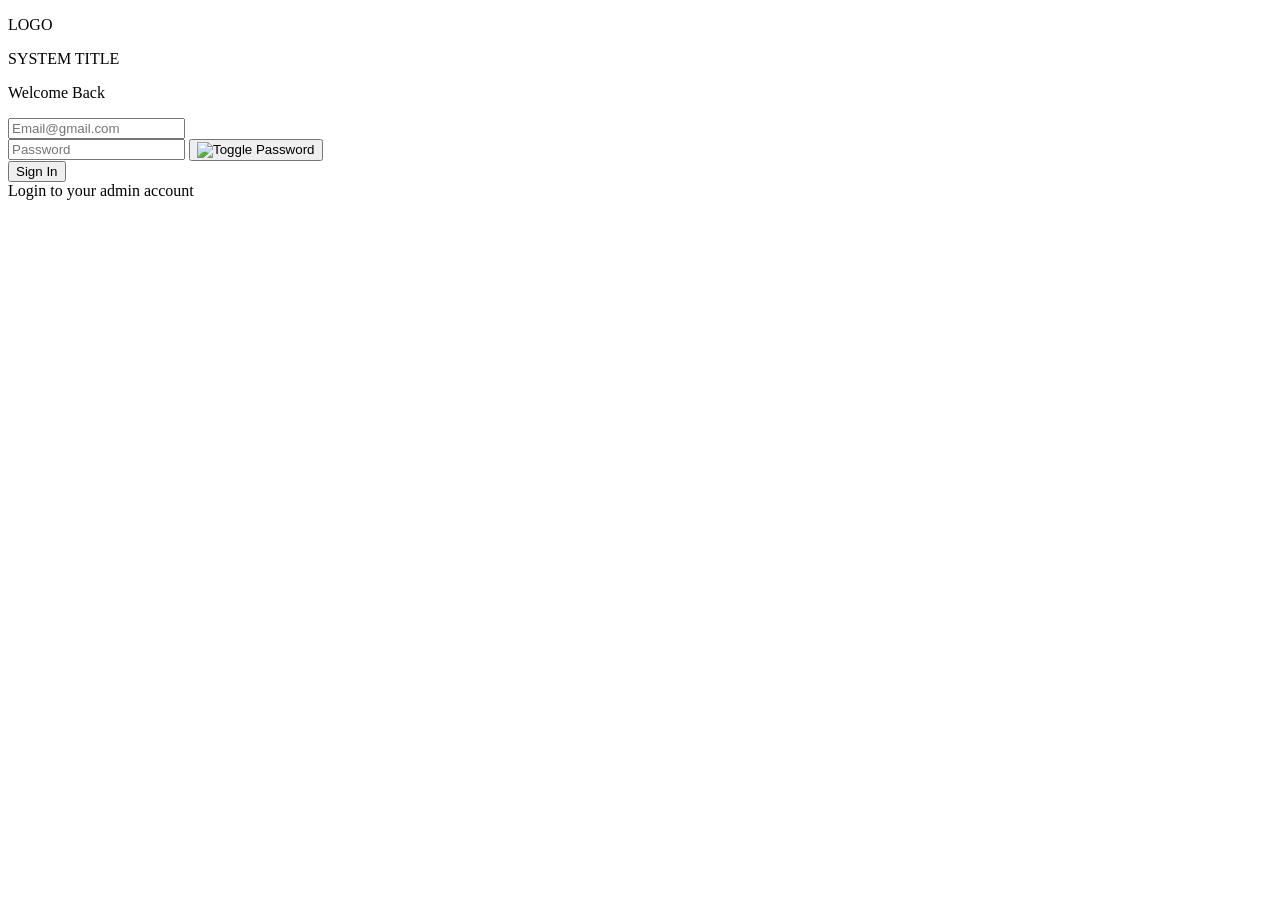
==== admin_interface/admin_announcement.html @ 2cbd92e8 "Add announcement management functionality and photo upload feature - Created a JavaScript module for" ====
<!DOCTYPE html>
<html lang="en">
<head>
    <meta charset="UTF-8">
    <meta name="viewport" content="width=device-width, initial-scale=1.0">
    <link rel="stylesheet" href="style_admin.css">
    <title>Announcement</title>
</head>
<body>

    <header class="dashboard_header">    
        <div class="header_logo_placeholder">Logo</div>
                <div class="header_title_block">
                    <h1>System Title</h1>
                    <p>Odiongan, Romblon</p>
                </div>
    </header>

    <section class="side_bar">
        <div class="nav_nemu">
            <a href="dashboard.html" class="center_icon">
                <img src="assets_admin/home (2).png" alt="icon" class="nav_icon">
                <p  class="nav_icon" >Dashboard</p>
            </a>

            <a href="report_management.html" class="center_icon" >
                <img src="assets_admin/document.png" alt="icon" class="nav_icon">
                <p class="nav_icon" >Report management</p>
            </a>

            <a href="analytics.html" class="center_icon" >
                <img src="assets_admin/data-management (1).png" alt="icon" class="nav_icon" >
                <p class="nav_icon" >Analytics</p>
            </a>

            <a href="admin_announcement.html" class="center_icon active" >
                <img src="assets_admin/megaphone (2).png" alt="icon" class="nav_icon">
                <p class="nav_icon active_color" >Announcement</p>
            </a>
            
        </div>
           <div class="logout_container">
        <a href="#" class="logout_link" onclick="handleLogout(event)">
            <img src="assets_admin/Picture1.png" alt="Logout Icon" class="logout_icon">
            <span>Log-out</span>
        </a>
    </div>
    
    </section>



    <!-- Main Content Area -->
    <main class="main_content">
        <div class="announcement_top_bar">
            <h2>Announcement History</h2>
            <button class="btn_create_announcement" id="openModalBtn">Create Announcement</button>
            
        </div>
        <hr>
        <!-- Announcement Cards Container -->
        <div class="announcement_grid" id="announcementsList">


        </div>
    </main>

    <!-- Modal Overlay para sa Create Announcement -->
    <div class="modal-overlay" id="announcementModal">
        <div class="announcement_modal_card">
            <h3>Create Announcement</h3>
            
            <input type="text" id="announcementTitle" class="modal_input_field" placeholder="Title">
            <textarea id="announcementContent" class="modal_textarea_field" placeholder="content"></textarea>
            
            <span class="attach_photos_label">Attach Photos</span>
            <div class="photo_actions">
                <!-- Camera Button na may PNG Image -->
                <label for="imageUploadCamera" class="photo_btn">
                    <img src="assets_admin/photo-camera.png" alt="Camera" class="btn_icon_img">
                </label>
                <input type="file" id="imageUploadCamera" accept="image/*" capture="environment" style="display: none;">

                <!-- File Folder Button na may PNG Image -->
                <label for="imageUploadFile" class="photo_btn">
                    <img src="assets_admin/image.png" alt="Folder" class="btn_icon_img"> Choose File
                </label>
                <input type="file" id="imageUploadFile" accept="image/*" multiple style="display: none;">
            </div>

            <!-- Preview Container para sa na-upload na images -->
            <div class="photo_previews" id="photoPreviews"></div>

            <button type="button" class="btn_post_announcement" id="postAnnouncementBtn">Post Announcement</button>
        </div>
    </div>


    <!-- Modal Overlay para sa pag-view ng Clicked Announcement Details -->
<div class="modal-overlay" id="viewAnnouncementModal">
    <div class="announcement_modal_card view_modal_card">
        <button type="button" class="btn_close_view_modal" id="closeViewModalBtn">&times;</button>
        <h2 id="viewTitle"></h2>
        <p id="viewContent" class="view_content_text"></p>
        <div id="viewImagesContainer" class="view_images_container"></div>
    </div>
</div>

    <!-- Separate JS File para sa Firebase / Mock Data Operations -->
    <script src="js_dashboardTable/announcements_submit.js"></script>
    <script src="admin_login/login_as_admin.js"></script>
</body>
</html>
---- admin_interface/style_admin.css ----
* {
  box-sizing: border-box;
}

html,
body {
  margin: 0;
  padding: 0;
  width: 100%;
  min-width: 1200px;
  max-width: 100%;
  min-height: 100vh;
  overflow-x: auto;
  font-family: Arial, Helvetica, sans-serif;
}

body {
  display: block;
  position: relative;
}

.dashboard_header {
  padding: 10px;
  background: linear-gradient(135deg, #fab14b, #ffcb7d);
  /* background-color: rgb(255, 255, 255); */
  display: flex;
  align-items: center;
  gap: 10px;
  border-bottom: 1px solid #d7d7d7;
  width: 100%;
  min-width: 1200px;
  height: 75px;
  box-sizing: border-box;
  margin: 0;
  position: fixed;
  left: 0;
  right: 0;
  top: 0;
  z-index: 10;
}

.header_logo_placeholder {
  display: flex;
  align-items: center;
  justify-content: center;
  background-color: rgb(207, 207, 207);
  padding: 10px;
  border-radius: 10px;
  height: 60px;
  min-width: 60px;
  font-size: 1rem;
  font-family: Arial, Helvetica, sans-serif;
}

.header_title_block {
  font-size: 0.6rem;
  font-family: Arial, Helvetica, sans-serif;
}

.header_title_block h1,
.header_title_block p {
  margin: 0;
}

.nav_nemu {
  width: 260px;
  min-width: 260px;
  max-width: 260px;
  min-height: calc(100vh - 102px);
  display: flex;
  flex-direction: column; /* stack menu items vertically */
  align-items: stretch;
  margin: 0;
  box-sizing: border-box;
  position: fixed;
  left: 0;
  top: 86px;
  bottom: 0;
  border-right: 1px solid #d7d7d7;
  padding: 10px;
  flex-shrink: 0;
  overflow-y: auto;
  row-gap: 10px;
}

.side_bar {
  margin-top: 0;
  z-index: 9;
  width: 260px;
  min-width: 260px;
  display: block;
  flex-shrink: 0;
  position: fixed;
  left: 0;
  top: 80px;
  bottom: 0;
  background-color: white;
}
.nav_icon {
  width: 30px;
  position: relative;
  left: 15px;
}
.nav_nemu .center_icon,
p {
  text-decoration: none;
  color: black;
  display: flex;
  align-items: center;
  gap: 10px;
  font-size: 1.1rem;
  white-space: nowrap;
}
.center_icon {
  position: relative;
  border-radius: 150px;
}
.center_icon:hover {
  box-shadow: 0 4px 12px rgba(6, 10, 19, 0.425);
}
.active_color {
  color: rgb(255, 145, 0);
}
.active {
  box-shadow: 0 4px 12px rgba(6, 10, 19, 0.425);
}

/* 
para sa reports table */
.table_of_reports_content {
  font-family:
    "Inter",
    system-ui,
    -apple-system,
    sans-serif;
  padding: 24px;
  border-radius: 12px;
  color: #1e293b;
  position: relative;
  left: 20%;
  margin-top: 4%;
  width: 81%;
}

/* Header & Search Bar */
.table-toolbar {
  display: flex;
  justify-content: space-between;
  align-items: center;
  gap: 12px;
  margin-top: 0;
  margin-bottom: 8px;
  padding-block: 4px;
}

.search-box {
  position: relative;
  width: 100%;
  max-width: 320px;
}

.search-input {
  width: 100%;
  padding: 10px 14px 10px 38px;
  border: 1px solid #cbd5e1;
  border-radius: 20px;
  font-size: 14px;
  outline: none;
  transition: all 0.2s ease-in-out;
}

.search-input:focus {
  border-color: #ffa811;
  box-shadow: 0 0 0 3px rgba(37, 99, 235, 0.15);
}

.search-icon {
  position: absolute;
  left: 12px;
  top: 50%;
  transform: translateY(-50%);
  color: #94a3b8;
  pointer-events: none;
}

/* Table Design */
.table-container {
  overflow-x: auto;
  border: 1px solid #e2e8f0;
  border-radius: 8px;
  width: 100%;
}

.pro-table {
  width: 100%;
  border-collapse: collapse;
  text-align: left;
  font-size: 14px;
  table-layout: fixed; /* Pinapanatili ang eksaktong lapad ng mga kolum */
}

.pro-table th {
  background-color: #d1d1d1;
  color: #475569;
  font-weight: 600;
  padding: 14px 18px;
  border-bottom: 1px solid #e2e8f0;
  text-transform: uppercase;
  font-size: 12px;
  letter-spacing: 0.05em;
  text-align: center;
}

.pro-table td {
  padding: 16px 18px;
  border-bottom: 1px solid #f1f5f9;
  color: #334155;
}

.pro-table tbody tr:hover {
  background-color: #f8fafc;
}

.pro-table tbody tr:last-child td {
  border-bottom: none;
}

/* Status Badges */
.status-badge {
  display: inline-block;
  padding: 4px 12px;
  border-radius: 9999px;
  font-size: 12px;
  font-weight: 600;
  text-transform: capitalize;
}

.status-received {
  background-color: #fff7ed;
  color: #c2410c; /* Orange */
  border: 1px solid #ffedd5;
}

.status-ongoing {
  background-color: #eff6ff;
  color: #1d4ed8; /* Blue */
  border: 1px solid #dbeafe;
}

.status-resolved {
  background-color: #f0fdf4;
  color: #15803d; /* Green */
  border: 1px solid #dcfce7;
}

.no-results {
  text-align: center;
  padding: 24px;
  color: #94a3b8;
}

.desc-cell {
  overflow: hidden;
  text-overflow: ellipsis;
  display: block;
  white-space: nowrap;
  max-width: 300px;
}
/* Floating Modal (Full Description Overlay) */
.modal-overlay {
  position: fixed;
  top: 0;
  left: 0;
  width: 100vw;
  height: 100vh;
  background: rgba(15, 23, 42, 0.4);
  backdrop-filter: blur(4px);
  display: flex;
  justify-content: center;
  align-items: center;
  opacity: 0;
  visibility: hidden;
  transition: all 0.25s ease-in-out;
  z-index: 999;
}

.modal-overlay.active {
  opacity: 1;
  visibility: visible;
}

.floating-card {
  background: #ffffff;
  background: #ffffff;
  width: 90%;
  max-width: 560px; /* Expanded slightly to fit photo grids nicely */
  max-height: 85vh;
  display: flex;
  flex-direction: column;
  padding: 24px;
  border-radius: 12px;
  box-shadow:
    0 20px 25px -5px rgba(0, 0, 0, 0.1),
    0 10px 10px -5px rgba(0, 0, 0, 0.04);
  transform: translateY(20px);
  transition: transform 0.25s ease-in-out;
}

.modal-overlay.active .floating-card {
  transform: translateY(0);
}

.modal-header {
  display: flex;
  justify-content: space-between;
  align-items: center;
  margin-bottom: 12px;
  padding-bottom: 12px;
  border-bottom: 1px solid #e2e8f0;
}

.modal-title {
  font-size: 16px;
  font-weight: 700;
  color: #0f172a;
}

.modal-close {
  background: transparent;
  border: none;
  font-size: 20px;
  cursor: pointer;
  color: #64748b;
  line-height: 1;
}

.modal-close:hover {
  color: #0f172a;
}

.modal-body {
  font-size: 14px;
  color: #334155;
  line-height: 1.6;
  overflow-y: auto;
  padding-right: 4px; /* Scrollbar padding */
}

.modal-desc-text {
  margin: 0 0 16px 0;
  white-space: pre-wrap; /* Preserves line breaks */
  word-break: break-word;
}

/* Image Section Styling */
.modal-images-section {
  margin-top: 16px;
  padding-top: 16px;
  border-top: 1px solid #e2e8f0;
}
.modal-section-title {
  font-size: 13px;
  font-weight: 600;
  color: #64748b;
  text-transform: uppercase;
  letter-spacing: 0.05em;
  margin: 0 0 10px 0;
}

/* Flexible Image Grid Layout */
.modal-images-grid {
  display: grid;
  grid-template-columns: repeat(auto-fill, minmax(110px, 1fr));
  gap: 10px;
}
.modal-img-thumb {
  width: 100%;
  height: 100px;
  object-fit: cover;
  border-radius: 8px;
  border: 1px solid #cbd5e1;
  cursor: pointer;
  transition: transform 0.2s ease, box-shadow 0.2s ease;
}
.modal-img-thumb:hover {
  transform: scale(1.03);
  box-shadow: 0 4px 12px rgba(0, 0, 0, 0.15);
}

/* Empty State styling when no images exist */
.no-images-text {
  font-size: 13px;
  color: #94a3b8;
  font-style: italic;
  margin: 0;
}
@media (max-width: 768px) {
  html,
  body {
    min-width: 1200px;
  }

  .dashboard_header,
  .nav_nemu,
  .side_bar {
    position: fixed;
  }

  .nav_nemu {
    width: 260px;
    max-width: 260px;
    min-width: 260px;
    border-right: 1px solid #d7d7d7;
    border-bottom: none;
  }
}






/* +++++++++==================report management=============================== */
.reports_container {
  position: relative;
  left: 260px;
  margin-top: 85px;
  width: calc(100% - 260px);
  padding: 24px;
  box-sizing: border-box;
  font-family: Arial, Helvetica, sans-serif;
}
.reports_header {
  display: flex;
  justify-content: space-between;
  align-items: center;
  margin-bottom: 20px;
}

.reports_header h2 {
  font-size: 1.5rem;
  font-weight: bold;
  margin: 0;
}
.search_bar {
  display: flex;
  align-items: center;
  border: 1px solid #ccc;
  border-radius: 20px;
  padding: 4px 12px;
  background-color: #fff;
  width: 250px;
}
.search_bar input {
  border: none;
  outline: none;
  width: 100%;
  padding: 4px 8px;
}
.report_card {
  border: 1px solid #cbd5e1;
  border-radius: 16px;
  padding: 20px;
  background-color: #f8fafc;
  box-shadow: 0 1px 3px rgba(0,0,0,0.05);
}
.card_header {
  display: flex;
  justify-content: space-between;
  align-items: center;
  margin-bottom: 12px;
}

.resident_name {
font-size: 1.1rem;
  font-weight: 700;
  color: #0f172a
}

.report_details p {
 margin: 4px 0;
  font-size: 0.95rem;
  color: #334155;
}
.status_select {
  border-radius: 20px;
  padding: 6px 14px;
  font-weight: 600;
  font-size: 0.85rem;
  cursor: pointer;
  outline: none;
  transition: all 0.2s ease-in-out;
}
.status_select.card-status-received {
  background-color: #fff7ed;
  color: #c2410c; /* Orange */
  border: 1px solid #fed7aa;
}
.status_select.card-status-ongoing {
  background-color: #eff6ff;
  color: #1d4ed8; /* Blue */
  border: 1px solid #dbeafe;
}

.status_select.card-status-resolved {
  background-color: #f0fdf4;
  color: #15803d; /* Green */
  border: 1px solid #dcfce7;
}

/* Photo Gallery Grid */
.card_images {
  display: flex;
  gap: 12px;
  margin: 16px 0;
}

.img_placeholder {
  width: 200px;
  height: 110px;
  background-color: #cbd5e1;
  border-radius: 12px;
  object-fit: cover;
}

.card_footer {
  display: flex;
  justify-content: space-between;
  align-items: center;
  margin-top: 12px;
  padding-top: 12px;
  border-top: 1px solid #e2e8f0;
}

.report_date {
  color: #64748b;
  font-size: 0.875rem;
}
.card_actions {
  display: flex;
  gap: 8px;
}

.btn_delete {
  background-color: #fee2e2;
  color: #dc2626;
  border: none;
  padding: 6px 14px;
  border-radius: 20px;
  font-size: 0.8rem;
  font-weight: 600;
  cursor: pointer;
}

.btn_update {
  background-color: #dbeafe;
  color: #2563eb;
  border: none;
  padding: 6px 14px;
  border-radius: 20px;
  font-size: 0.8rem;
  font-weight: 600;
  cursor: pointer;
}
#reportsListContainer {
  display: flex;
  flex-direction: column;
  gap: 20px;
  margin-top: 15px;
  
}
.desc_report_management {
  white-space: pre-wrap;     /* Pinapanatili ang line breaks / paragraphs habang nag-ra-wrap sa screen */
  word-break: break-word;    /* Sinisigurong mag-ra-wrap ang mahahabang salita para hindi lumagpas sa card */
  overflow-wrap: break-word;
}



/* ======================analytics======================= */
/* Analytics Layout */
.main_content {
  margin-left: 246px; /* Sukat para sa sidebar */
  padding: 24px;
  padding-top: 100px;  /* Idinagdag para bumaba at hindi matakpan ng header */
  min-height: 100vh;
  box-sizing: border-box;
}

.analytics_top_bar {
  display: flex;
  justify-content: center; /* Nilalagay sa gitna ang title */
  align-items: center;
  position: relative;     /* Para sa absolute positioning ng button */
  margin-bottom: 20px;
  width: 100%;
}
.analytics_top_bar h2 {
  margin: 0;
  font-size: 1.8rem;
  color: #0f172a;
  text-align: center;
}

.btn_export {
  position: absolute;     /* Isinasantabi ang button sa kanan */
  right: 0;
  background-color: #6c7684;
  color: #fff;
  border: none;
  padding: 6px 18px;
  border-radius: 20px;
  cursor: pointer;
  font-weight: 600;
}

.analytics_header_filter {
  display: flex;
  justify-content: space-between;
  align-items: center;
  margin-bottom: 15px;
  margin-right: 10px;

}
.analytics_header_filter h3{
     position: relative;
  left: 20%;
}

.category_dropdown {
  padding: 8px 16px;
  border-radius: 20px;
  border: 1px solid #ccc;
  outline: none;
  cursor: pointer;
}

/* Top Grid Layout */
.analytics_top_grid {
  display: grid;
  grid-template-columns: 1fr 1fr;
  gap: 20px;
  margin-bottom: 25px;
}

.chart_card {
  background: #fff;
  padding: 20px;
  border-radius: 12px;
}

.category_chart_box {
  position: relative;
  height: 250px; /* Kailangan ng fixed height */
  width: 100%;
}
.stat_cards_group {
  display: flex;
  gap: 12px;
  align-items: center; /* Para hindi pumunat/humaba pababa ang cards */
  justify-content: flex-start;
}

.stat_card {
  width: 90px;          /* Maliit na fixed lapad */
  height: 90px;         /* Maliit na fixed taas para maging square */
  background: #e2e8f0;
  border-radius: 12px;
  padding: 8px;
  text-align: center;
  display: flex;
  flex-direction: column;
  justify-content: center;
  align-items: center;
  box-sizing: border-box;
}

.stat_card .stat_label {
  font-size: 0.75rem;   /* Maliit na font para sa label */
  font-weight: 600;
  color: #000000;
}

.stat_card h2 {
  font-size: 1.4rem;    /* Maliit na font para sa numero */
  margin: 4px 0 0 0;
  color: #090707;
}

.stat_label {
  font-weight: 600;
  color: #000000;
}

/* Barangay Chart Section */
.barangay_chart_box {
  height: 340px;
  background-color: #dcf8ff90;
}

.barangay_chart_box h3 {
  text-align: center;
  margin-bottom: 15px;
}

.canvas_scroll_wrapper {
  position: relative;
  height: 260px; /* Kailangan ng fixed height */
  width: 100%;
}
#categoryChart, #barangayChart {
  width: 100% !important;
  height: 100% !important;
}





/* ==========================================
   PRINT / EXPORT PDF STYLING
   ========================================== */
@media print {
  .side_bar,
  .dashboard_header,
  .btn_export {
    display: none !important;
  }

  /* Limitahan ang Header Filter sa sakop ng Chart Box sa PDF */
  .analytics_header_filter {
    width: 62% !important;
    display: flex !important;
    justify-content: space-between !important;
    align-items: center !important;
    margin-bottom: 10px !important;
  }

  .category_dropdown {
    display: inline-block !important;
    border: none !important;
    background: transparent !important;
    appearance: none !important;
    -webkit-appearance: none !important;
    font-weight: 600 !important;
    font-size: 0.95rem !important;
    color: #2563eb !important;
    text-align: right !important;
    width: auto !important;
  }

  .category_chart_box,
  .barangay_chart_box,
  .stat_card {
    page-break-inside: avoid !important;
    break-inside: avoid !important;
  }
}




/* ==================Announcemnet========================= */

/* ==========================================
   ANNOUNCEMENT PAGE & OVERLAY STYLES
   ========================================== */
.announcement_top_bar {
  display: flex;
  justify-content: space-between;
  align-items: center;
  margin-bottom: 24px;
}

.announcement_top_bar h2 {
  font-size: 1.5rem;
  font-weight: bold;
  color: #0f172a;
  margin: 0;
}

.btn_create_announcement {
  background-color: #ffffff;
  color: #2563eb;
  border: 1px solid #93c5fd;
  padding: 8px 18px;
  border-radius: 20px;
  font-size: 0.9rem;
  font-weight: bold;
  cursor: pointer;
  transition: all 0.2s ease;
}

.btn_create_announcement:hover {
  background-color: #eff6ff;
}

.announcement_grid {
  display: grid;
  grid-template-columns: repeat(auto-fill, minmax(280px, 1fr));
  gap: 20px;
}

.announcement_card {
  background-color: #dcecfff0;
  border: 1px solid #ffc972;
  border-radius: 16px;
  padding: 16px;
  display: flex;
  flex-direction: column;
  justify-content: space-between;
  min-height: 180px;
  position: relative;
  cursor: pointer;
  transition: transform 0.2s ease, box-shadow 0.2s ease;
}
.announcement_card:hover {
  transform: translateY(-3px);
  box-shadow: 0 4px 12px rgba(0,0,0,0.15);

}

.announcement_card h3 {
  margin: 0 0 8px 0;
  font-size: 1.1rem;
  color: #1f2937;
}

.announcement_card p {
  margin: 0;
  font-size: 0.95rem;
  color: #374151;
  white-space: pre-wrap;
}

.announcement_card .card_images {
  display: flex;
  gap: 8px;
  margin-top: 12px;
  flex-wrap: wrap;
}

.announcement_card .card_img_thumb {
  width: 80px;
  height: 60px;
  object-fit: contain;
  border-radius: 8px;
  border: 1px solid #9ca3af;
}

.announcement_card .btn_delete_announcement {
  align-self: flex-end;
  color: #dc2626;
  background: none;
  border: none;
  font-weight: bold;
  font-size: 0.9rem;
  cursor: pointer;
  margin-top: 16px;
}

/* Floating Modal Overlay */
.modal-overlay {
  position: fixed;
  top: 0;
  left: 0;
  width: 100vw;
  height: 100vh;
  background: rgba(15, 23, 42, 0.4);
  backdrop-filter: blur(4px);
  display: flex;
  justify-content: center;
  align-items: center;
  opacity: 0;
  visibility: hidden;
  transition: all 0.25s ease-in-out;
  z-index: 999;
}

.modal-overlay.active {
  opacity: 1;
  visibility: visible;
}

.floating-card,
.announcement_modal_card {
  background: #ffffff;
  width: 90%;
  max-width: 500px;
  border-radius: 20px;
  padding: 24px;
  box-shadow:
    0 20px 25px -5px rgba(0, 0, 0, 0.1),
    0 10px 10px -5px rgba(0, 0, 0, 0.04);
  display: flex;
  flex-direction: column;
  align-items: center;
  transform: translateY(20px);
  transition: transform 0.25s ease-in-out;
}

.modal-overlay.active .floating-card,
.modal-overlay.active .announcement_modal_card {
  transform: translateY(0);
}

.announcement_modal_card h3 {
  margin: 0 0 16px 0;
  font-size: 1.25rem;
  font-weight: bold;
  color: #000;
  text-align: center;
}

.modal_input_field,
.modal_textarea_field {
  width: 100%;
  background-color: #ececec;
  border: 1px solid #707070;
  border-radius: 12px;
  padding: 12px 16px;
  font-size: 1rem;
  font-weight: bold;
  outline: none;
  margin-bottom: 12px;
}

.modal_textarea_field {
  min-height: 120px;
  resize: vertical;
}

.attach_photos_label {
  align-self: flex-start;
  font-size: 0.75rem;
  font-weight: bold;
  color: #555;
  margin-bottom: 6px;
}

.photo_actions {
  align-self: flex-start;
  display: flex;
  gap: 8px;
  margin-bottom: 16px;
}

.photo_btn {
  background-color: #ececec;
  border: 1px solid #ccc;
  border-radius: 6px;
  padding: 6px 10px;
  cursor: pointer;
  display: flex;
  align-items: center;
  gap: 6px;
  font-size: 0.75rem;
  font-weight: bold;
}

.btn_icon_img {
  width: 18px;
  height: 18px;
  object-fit: contain;
}

.photo_previews {
  display: flex;
  gap: 12px;
  width: 100%;
  margin-bottom: 20px;
  min-height: 60px;
  overflow-x: auto;
}

.preview_item {
  position: relative;
  display: inline-block;
  flex-shrink: 0;
}

.photo_placeholder {
  width: 100px;
  height: 60px;
  border-radius: 10px;
  object-fit: contain;
  border: 1px solid #cbd5e1;
}

.btn_remove_img {
  position: absolute;
  top: -6px;
  right: -6px;
  background-color: #ef4444;
  color: #ffffff;
  border: 1px solid #ffffff;
  border-radius: 50%;
  width: 20px;
  height: 20px;
  font-size: 12px;
  font-weight: bold;
  display: flex;
  align-items: center;
  justify-content: center;
  cursor: pointer;
  box-shadow: 0 2px 4px rgba(0,0,0,0.2);
  line-height: 1;
  padding: 0;
}

.btn_remove_img:hover {
  background-color: #dc2626;
  transform: scale(1.1);
}

.btn_post_announcement {
  width: 100%;
  background-color: #f3f4f6;
  border: 1px solid #93c5fd;
  color: #2563eb;
  padding: 12px;
  border-radius: 20px;
  font-size: 1rem;
  font-weight: bold;
  cursor: pointer;
}

.btn_post_announcement:hover {
  background-color: #e0f2fe;
}
/* Specific Modal Styling for Viewing Details */
.view_modal_card {
  position: relative;
  max-width: 600px;
  align-items: flex-start;
  max-height: 85vh;
  overflow-y: auto;
}

.btn_close_view_modal {
  position: absolute;
  top: 12px;
  right: 16px;
  background: transparent;
  border: none;
  font-size: 1.8rem;
  color: #64748b;
  cursor: pointer;
  line-height: 1;
}

.btn_close_view_modal:hover {
  color: #0f172a;
}

.view_content_text {
  font-size: 1rem;
  color: #334155;
  white-space: pre-wrap;
  word-break: break-word;
  margin: 12px 0 20px 0;
  width: 100%;
}

.view_images_container {
  display: flex;
  flex-direction: column;
  gap: 12px;
  width: 100%;
}

.view_full_img {
  width: 100%;
  max-height: 350px;
  object-fit: contain;
  border-radius: 12px;
  border: 1px solid #cbd5e1;
}



/* ===========for log out============ */

/* Siguraduhing may relative position ang sidebar */
.sidebar {
    position: relative; /* KAILANGAN ITO para sa absolute positioning ng logout */
    min-height: 100vh;  /* Buong taas ng screen */
    padding-bottom: 70px; /* Space para hindi matakpan ang pinakahuling menu item */
}

/* Logout Container: Nakapako sa pinakababa at naka-center */
.logout_container {
    position: absolute;
    bottom: 20px;       /* 20px mula sa pinakababa ng sidebar */
    left: 50%;
    transform: translateX(-50%); /* Ise-center sa horizontally */
    width: 100%;
    display: flex;
    
}

/* Logout Link (Walang background, Icon + Text, Hover effect) */
.logout_link {
    display: inline-flex;
    margin-left: 30px;
    gap: 10px;
    background: none !important; /* Walang background */
    border: none;
    text-decoration: none;
    color: #333;
    font-size: 15px;
    font-weight: 600;
    cursor: pointer;
    transition: transform 0.25s ease, text-shadow 0.25s ease, color 0.25s ease;
}

.logout_icon {
    width: 22px;
    height: 22px;
    display: block;
    object-fit: contain;
}

/* Hover Effect: Papalakihin nang bahagya at lalagyan ng shadow */
.logout_link:hover {
    background: none !important;
    transform: scale(1.08);
    color: #ff7424;
    text-shadow: 0 4px 8px rgba(0, 0, 0, 0.25);
}
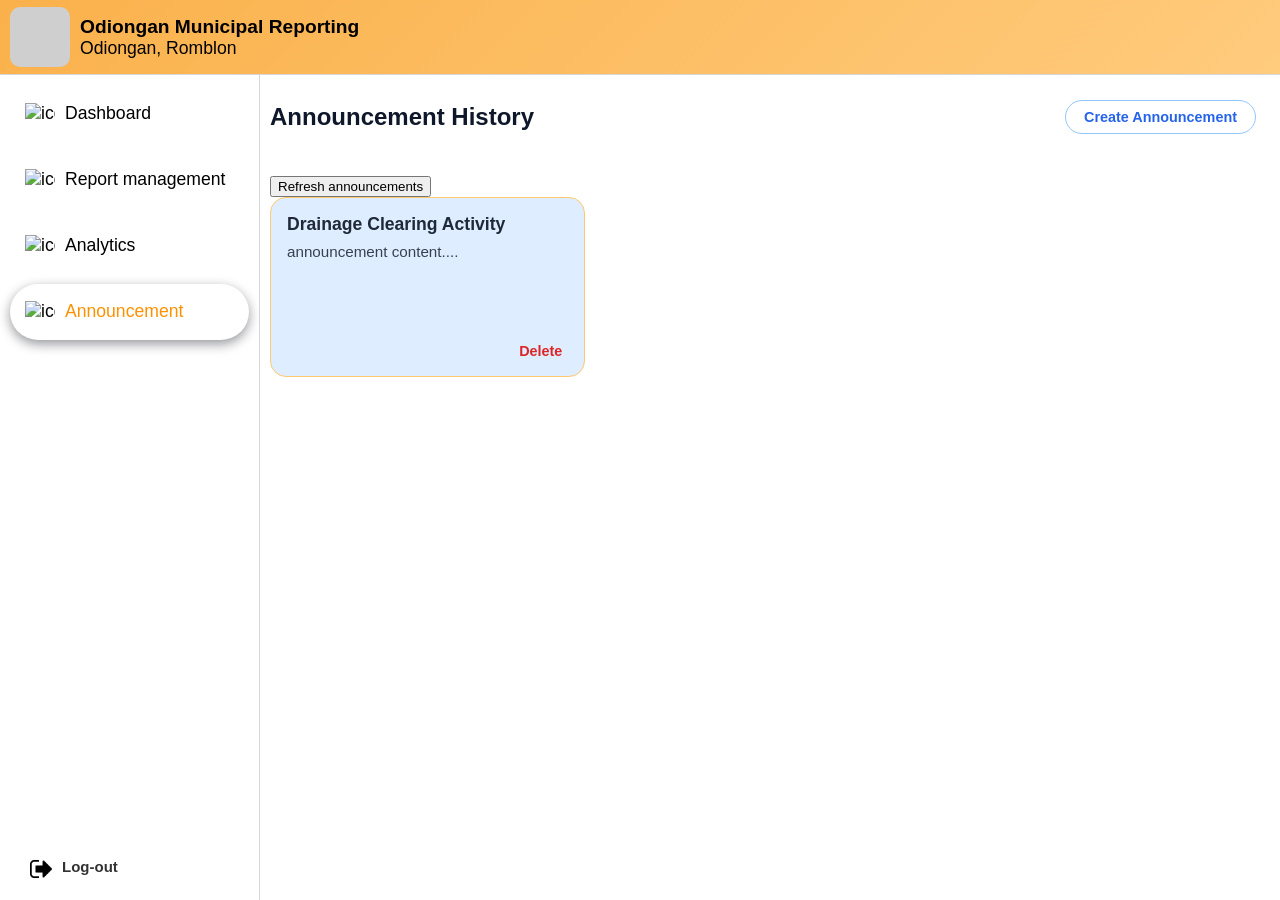
==== commit 7d49e981: "Merge pull request #4 from f0x-n3rd/neji_review_fixes Neji review fixes" ====
--- a/admin_interface/admin_announcement.html
+++ b/admin_interface/admin_announcement.html
@@ -1,17 +1,25 @@
 <!DOCTYPE html>
 <html lang="en">
 <head>
+        <script>
+            if (/^\/admin(?:\/|$)/.test(location.pathname)) {
+                const base = document.createElement('base');
+                base.href = '/admin_interface/';
+                document.head.append(base);
+            }
+        </script>
+
     <meta charset="UTF-8">
     <meta name="viewport" content="width=device-width, initial-scale=1.0">
     <link rel="stylesheet" href="style_admin.css">
     <title>Announcement</title>
 </head>
-<body>
+<body class="admin_announcements_page">
 
     <header class="dashboard_header">    
-        <div class="header_logo_placeholder">Logo</div>
+        <div class="header_logo_placeholder"><img src="../interface/assets/app-192.png" alt="" class="brand_icon"></div>
                 <div class="header_title_block">
-                    <h1>System Title</h1>
+                    <h1>Odiongan Municipal Reporting</h1>
                     <p>Odiongan, Romblon</p>
                 </div>
     </header>
@@ -54,10 +62,10 @@
     <main class="main_content">
         <div class="announcement_top_bar">
             <h2>Announcement History</h2>
-            <button class="btn_create_announcement" id="openModalBtn">Create Announcement</button>
+            <button class="btn_create_announcement" id="openModalBtn" disabled>Create Announcement</button>
             
         </div>
-        <hr>
+        <p id="announcementFeedback" role="status"></p><button id="announcementRetry" type="button">Refresh announcements</button>
         <!-- Announcement Cards Container -->
         <div class="announcement_grid" id="announcementsList">
 
@@ -67,30 +75,33 @@
 
     <!-- Modal Overlay para sa Create Announcement -->
     <div class="modal-overlay" id="announcementModal">
-        <div class="announcement_modal_card">
-            <h3>Create Announcement</h3>
+        <div class="announcement_modal_card" role="dialog" aria-modal="true" aria-labelledby="createAnnouncementHeading">
+            <div class="announcement_dialog_heading"><h3 id="createAnnouncementHeading">Create Announcement</h3><button type="button" id="closeAnnouncementBtn" aria-label="Close create announcement">&times;</button></div>
             
-            <input type="text" id="announcementTitle" class="modal_input_field" placeholder="Title">
-            <textarea id="announcementContent" class="modal_textarea_field" placeholder="content"></textarea>
+            <label for="announcementTitle">Title</label>
+            <input type="text" id="announcementTitle" maxlength="200" class="modal_input_field" placeholder="Title">
+            <label for="announcementContent">Announcement content</label>
+            <textarea id="announcementContent" maxlength="10000" class="modal_textarea_field" placeholder="Write the update residents need to know"></textarea>
             
-            <span class="attach_photos_label">Attach Photos</span>
+            <span class="attach_photos_label">Attach one image (JPEG, PNG, WebP; up to 5 MB)</span>
             <div class="photo_actions">
                 <!-- Camera Button na may PNG Image -->
                 <label for="imageUploadCamera" class="photo_btn">
-                    <img src="assets_admin/photo-camera.png" alt="Camera" class="btn_icon_img">
+                    <img src="assets_admin/photo-camera.png" alt="" class="btn_icon_img"> Take photo
                 </label>
-                <input type="file" id="imageUploadCamera" accept="image/*" capture="environment" style="display: none;">
+                <input type="file" id="imageUploadCamera" accept="image/jpeg,image/png,image/webp" capture="environment" style="display: none;">
 
                 <!-- File Folder Button na may PNG Image -->
                 <label for="imageUploadFile" class="photo_btn">
                     <img src="assets_admin/image.png" alt="Folder" class="btn_icon_img"> Choose File
                 </label>
-                <input type="file" id="imageUploadFile" accept="image/*" multiple style="display: none;">
+                <input type="file" id="imageUploadFile" accept="image/jpeg,image/png,image/webp" style="display: none;">
             </div>
 
             <!-- Preview Container para sa na-upload na images -->
             <div class="photo_previews" id="photoPreviews"></div>
 
+            <p id="announcementFormFeedback" role="status"></p>
             <button type="button" class="btn_post_announcement" id="postAnnouncementBtn">Post Announcement</button>
         </div>
     </div>
@@ -98,8 +109,8 @@
 
     <!-- Modal Overlay para sa pag-view ng Clicked Announcement Details -->
 <div class="modal-overlay" id="viewAnnouncementModal">
-    <div class="announcement_modal_card view_modal_card">
-        <button type="button" class="btn_close_view_modal" id="closeViewModalBtn">&times;</button>
+    <div class="announcement_modal_card view_modal_card" role="dialog" aria-modal="true" aria-labelledby="viewTitle">
+        <button type="button" class="btn_close_view_modal" id="closeViewModalBtn" aria-label="Close announcement">&times;</button>
         <h2 id="viewTitle"></h2>
         <p id="viewContent" class="view_content_text"></p>
         <div id="viewImagesContainer" class="view_images_container"></div>
@@ -107,7 +118,7 @@
 </div>
 
     <!-- Separate JS File para sa Firebase / Mock Data Operations -->
-    <script src="js_dashboardTable/announcements_submit.js"></script>
-    <script src="admin_login/login_as_admin.js"></script>
+    <script type="module" src="js_dashboardTable/announcements_submit.js"></script>
+    <script type="module" src="admin_login/login_as_admin.js"></script>
 </body>
 </html>
--- a/admin_interface/style_admin.css
+++ b/admin_interface/style_admin.css
@@ -74,7 +74,7 @@
   box-sizing: border-box;
   position: fixed;
   left: 0;
-  top: 86px;
+  top: 75px;
   bottom: 0;
   border-right: 1px solid #d7d7d7;
   padding: 10px;
@@ -137,7 +137,7 @@
   border-radius: 12px;
   color: #1e293b;
   position: relative;
-  left: 20%;
+  left: 19%;
   margin-top: 4%;
   width: 81%;
 }
@@ -197,6 +197,8 @@
   text-align: left;
   font-size: 14px;
   table-layout: fixed; /* Pinapanatili ang eksaktong lapad ng mga kolum */
+  
+  border: 1px solid #e2e8f0; /* Added border color */
 }
 
 .pro-table th {
@@ -238,19 +240,19 @@
 .status-received {
   background-color: #fff7ed;
   color: #c2410c; /* Orange */
-  border: 1px solid #ffedd5;
+  border: 1px solid #ee5a20;
 }
 
 .status-ongoing {
   background-color: #eff6ff;
   color: #1d4ed8; /* Blue */
-  border: 1px solid #dbeafe;
+  border: 1px solid #2678e2;
 }
 
 .status-resolved {
   background-color: #f0fdf4;
   color: #15803d; /* Green */
-  border: 1px solid #dcfce7;
+  border: 1px solid #13c213;
 }
 
 .no-results {
@@ -311,9 +313,10 @@
 }
 
 .modal-header {
-  display: flex;
-  justify-content: space-between;
-  align-items: center;
+  display: flex !important;
+  justify-content: space-between !important;
+  align-items: center !important;
+  width: 100% !important;
   margin-bottom: 12px;
   padding-bottom: 12px;
   border-bottom: 1px solid #e2e8f0;
@@ -326,12 +329,16 @@
 }
 
 .modal-close {
-  background: transparent;
-  border: none;
-  font-size: 20px;
-  cursor: pointer;
-  color: #64748b;
-  line-height: 1;
+  background: transparent !important;
+  border: none !important;
+  font-size: 22px !important;
+  font-weight: bold !important;
+  cursor: pointer !important;
+  color: #64748b !important;
+  line-height: 1 !important;
+  padding: 4px 8px !important;
+  margin-left: auto !important; /* Itutulak ang button sa pinakadulo sa kanan */
+  transition: color 0.2s ease;
 }
 
 .modal-close:hover {
@@ -494,18 +501,18 @@
 .status_select.card-status-received {
   background-color: #fff7ed;
   color: #c2410c; /* Orange */
-  border: 1px solid #fed7aa;
+  border: 1px solid #ff6c32;
 }
 .status_select.card-status-ongoing {
   background-color: #eff6ff;
   color: #1d4ed8; /* Blue */
-  border: 1px solid #dbeafe;
+  border: 1px solid #438cec;
 }
 
 .status_select.card-status-resolved {
   background-color: #f0fdf4;
   color: #15803d; /* Green */
-  border: 1px solid #dcfce7;
+  border: 1px solid #21b921;
 }
 
 /* Photo Gallery Grid */
@@ -542,25 +549,41 @@
 }
 
 .btn_delete {
-  background-color: #fee2e2;
+  background: rgba(254, 226, 226, 0.45);
+  backdrop-filter: blur(10px);
+  -webkit-backdrop-filter: blur(10px);
+  border: 1px solid rgba(240, 8, 8, 0.37);
+  box-shadow: 0 8px 20px rgba(220, 38, 38, 0.12);
   color: #dc2626;
-  border: none;
   padding: 6px 14px;
   border-radius: 20px;
   font-size: 0.8rem;
   font-weight: 600;
   cursor: pointer;
+  transition: all 0.2s ease;
+}
+.btn_delete:hover {
+  background: rgba(254, 226, 226, 0.7);
+  box-shadow: 0 10px 24px rgba(82, 21, 21, 0.200);
 }
 
 .btn_update {
-  background-color: #dbeafe;
+  background: rgba(219, 234, 254, 0.45);
+  backdrop-filter: blur(10px);
+  -webkit-backdrop-filter: blur(10px);
+  border: 1px solid rgba(79, 128, 219, 0.61);
+  box-shadow: 0 8px 20px rgba(37, 99, 235, 0.12);
   color: #2563eb;
-  border: none;
   padding: 6px 14px;
   border-radius: 20px;
   font-size: 0.8rem;
   font-weight: 600;
   cursor: pointer;
+  transition: all 0.2s ease;
+}
+.btn_update:hover{
+  background: rgba(219, 234, 254, 0.45);
+  box-shadow: 0 10px 24px rgba(26, 45, 97, 0.200);
 }
 #reportsListContainer {
   display: flex;
@@ -1127,4 +1150,49 @@
     transform: scale(1.08);
     color: #ff7424;
     text-shadow: 0 4px 8px rgba(0, 0, 0, 0.25);
+}
+/* View Map Button katabi ng Status */
+.btn_view_map {
+  background-color: #2564ebd3;
+  color: #ffffff;
+  border: none;
+  padding: 6px 12px;
+  border-radius: 20px;
+  font-size: 0.82rem;
+  font-weight: 600;
+  cursor: pointer;
+  transition: background-color 0.2s ease, transform 0.1s ease;
+  display: inline-flex;
+  align-items: center;
+  gap: 4px;
+}
+.btn_view_map:hover {
+   box-shadow: 0 4px 8px rgba(0, 0, 0, 0.25);
+}
+
+#mapModal .modal-body {
+  width: 100% !important;
+  height: calc(100% - 50px) !important;
+  display: flex !important;
+  flex-direction: column !important;
+}
+
+#mapModal #mapContainer {
+  width: 100% !important;
+  flex-grow: 1 !important;    
+  min-height: 300px !important;
+  border-radius: 8px !important;
+  position: relative !important;
+}
+/* Palakihin ang Taas ng Map Container */
+#mapContainer { 
+  width: 100% !important;
+  height: 350px;
+   width: 100%;
+    border-radius: 8px;
+     border: 1px solid #cbd5e1;
+}
+
+.pin{
+  width: 20px;
 }
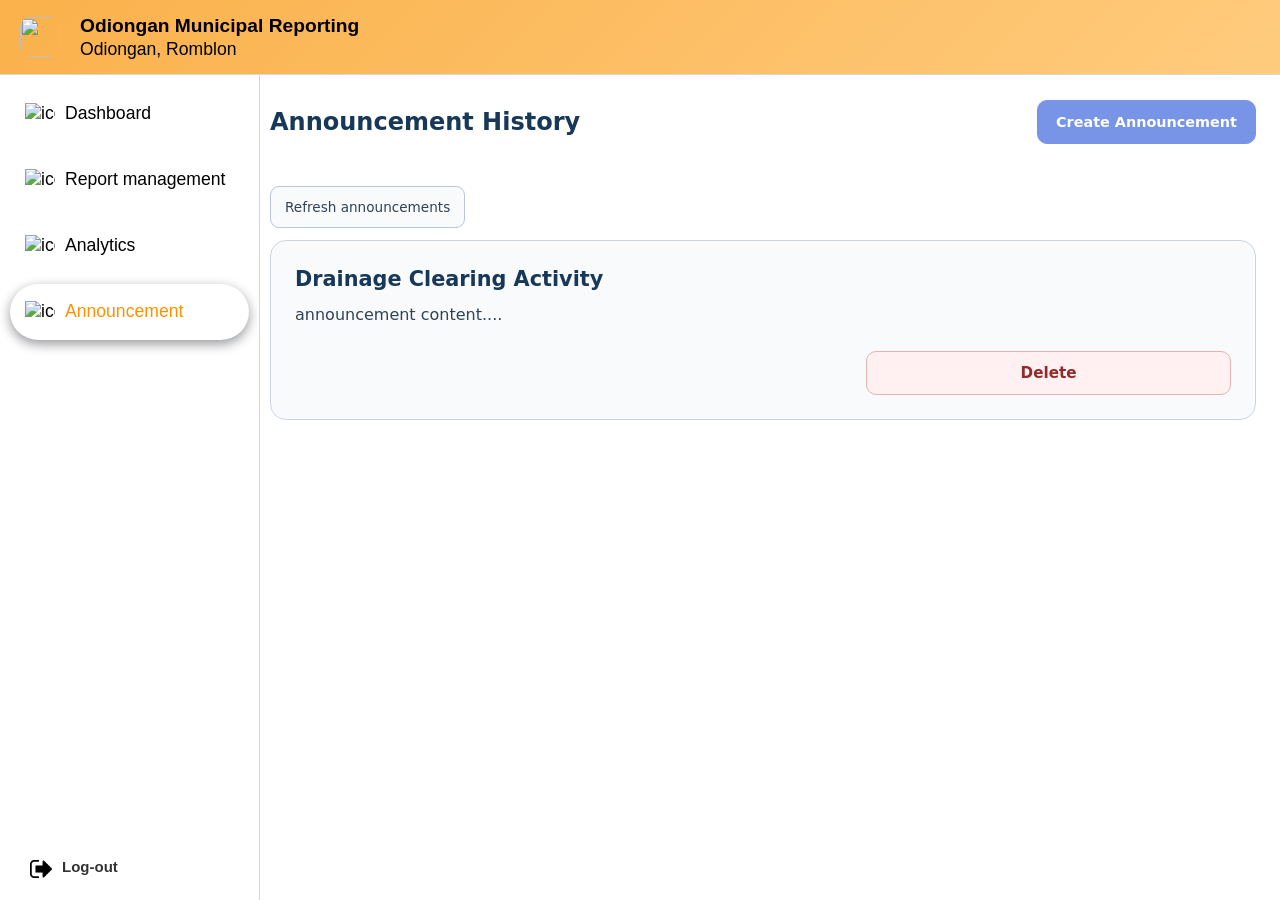
==== commit 51277374: "Merge pull request #7 from f0x-n3rd/neji_review_fixes Add in-app report notifications and refine adm" ====
--- a/admin_interface/admin_announcement.html
+++ b/admin_interface/admin_announcement.html
@@ -13,6 +13,7 @@
     <meta name="viewport" content="width=device-width, initial-scale=1.0">
     <link rel="stylesheet" href="style_admin.css">
     <title>Announcement</title>
+<link rel="stylesheet" href="../interface/notifications.css">
 </head>
 <body class="admin_announcements_page">
 
@@ -120,5 +121,7 @@
     <!-- Separate JS File para sa Firebase / Mock Data Operations -->
     <script type="module" src="js_dashboardTable/announcements_submit.js"></script>
     <script type="module" src="admin_login/login_as_admin.js"></script>
+<script type="module" src="admin-tooltips.js"></script>
+<script type="module" src="../firebase/notifications-ui.js"></script>
 </body>
 </html>
--- a/admin_interface/style_admin.css
+++ b/admin_interface/style_admin.css
@@ -1195,4 +1195,250 @@
 
 .pin{
   width: 20px;
-}+}
+/* Report processing controls use the existing modal layout. */
+#reportEditor[hidden] { display: none !important; }
+#processingForm label { display: block; margin: 12px 0; }
+#processingForm select, #processingForm input { display: block; width: 100%; padding: 8px; box-sizing: border-box; }
+#editorDetails p, .report_card p { white-space: pre-wrap; overflow-wrap: anywhere; }
+
+/* Functional analytics layout; scoped to avoid changing other admin pages. */
+.analytics_filters { display: flex; flex-wrap: wrap; gap: 12px; margin-bottom: 16px; }
+.analytics_filters label { display: flex; flex-direction: column; gap: 4px; max-width: 100%; }
+.analytics_filters select { max-width: 360px; width: 100%; }
+.analytics_counts { display: grid; grid-template-columns: repeat(auto-fit, minmax(130px, 1fr)); gap: 12px; margin: 16px 0; }
+.analytics_counts .stat_card { width: auto; min-height: 100px; height: auto; }
+#analyticsResults .chart_card { margin: 16px 0; }
+.analytics_plot { position: relative; height: 340px; }
+.analytics_barangays { height: 720px; }
+.analytics_container button:disabled { opacity: .55; cursor: default; }
+
+/* Admin feedback and responsive controls, scoped away from sidebar text. */
+.admin_notice {
+  display: block;
+  white-space: normal;
+  overflow-wrap: anywhere;
+  background: #fff8df;
+  color: #674d08;
+  border: 1px solid #e5c65c;
+  border-left-width: 4px;
+  padding: 14px 16px;
+  border-radius: 12px;
+  margin: 12px 0;
+  font-size: .9rem;
+  line-height: 1.55;
+}
+.admin_notice:empty { display: none; }
+.admin_notice.notice-error { background: #fff0f0; border-color: #e5a1a1; color: #8b2424; }
+.admin_notice.notice-success { background: #edf9f0; border-color: #8ac89c; color: #245b35; }
+#reportsRetry, #announcementRetry, #retryAnalytics, #resetFilters {
+  min-height: 42px; padding: 9px 14px; margin-bottom: 12px; border: 1px solid #b9c6d6; border-radius: 9px; background: #f8fafc; color: #334155; font: inherit; font-size: .85rem; cursor: pointer;
+}
+#reportsRetry[hidden], #retryAnalytics[hidden] { display: none; }
+#reportsRetry:focus-visible, #announcementRetry:focus-visible, #retryAnalytics:focus-visible, #processingForm button:focus-visible { outline: 2px solid #2563eb; outline-offset: 3px; }
+.header_logo_placeholder { padding: 0; background: transparent; flex-shrink: 0; }
+.brand_icon { width: 40px; height: 40px; border-radius: 10px; object-fit: contain; display: block; }
+.dashboard_header .header_title_block { min-width: 0; }
+.dashboard_header .header_title_block h1 { font-size: clamp(.9rem, 2vw, 1.2rem); line-height: 1.3; overflow-wrap: anywhere; }
+#processingForm select, #processingForm input { min-height: 44px; border: 1px solid #b9c6d6; border-radius: 9px; background: #fff; color: #1e293b; }
+#editorDetails p, #analyticsResults > p { display: block; white-space: normal; overflow-wrap: anywhere; line-height: 1.6; }
+.analytics_filters input, .analytics_filters select { min-height: 42px; border: 1px solid #b9c6d6; border-radius: 8px; padding: 8px; background: #fff; }
+@media (max-width: 700px) {
+  .analytics_top_bar { flex-wrap: wrap; justify-content: space-between; gap: 12px; }
+  .analytics_top_bar .btn_export { position: static; min-height: 42px; }
+  .analytics_filters { flex-direction: column; }
+  .analytics_filters label, .analytics_filters select { width: 100%; max-width: 100%; }
+}
+
+@media (max-width: 779px) {
+  html, body, .dashboard_header { min-width: 0; }
+  .dashboard_header { position: static; height: auto; min-height: 75px; }
+  .side_bar { position: static; width: 100%; min-width: 0; }
+  .side_bar .nav_nemu { position: static; width: 100%; min-width: 0; max-width: none; min-height: 0; display: grid; grid-template-columns: repeat(2, minmax(0, 1fr)); gap: 6px; padding: 10px; border-right: 0; }
+  .side_bar .center_icon { min-width: 0; padding: 8px; }
+  .side_bar .nav_icon { position: static; }
+  .side_bar p.nav_icon { width: auto; white-space: normal; font-size: .8rem; }
+  .side_bar img.nav_icon { width: 24px; height: 24px; object-fit: contain; }
+  .side_bar .logout_container { position: static; width: 100%; padding: 8px 12px; }
+  .side_bar .logout_link { margin: 0; }
+  .main_content, .table_of_reports_content, .announcement_content { position: static; margin: 0; width: 100%; padding: 16px; min-width: 0; }
+  .table-toolbar { display: flex; flex-wrap: wrap; gap: 12px; }
+  .table-container { max-width: 100%; overflow-x: auto; }
+  .search-box, .search-container { max-width: 100%; }
+}
+
+/* Shared report-photo recovery controls, resident and admin details. */
+.photo_retry_upload {
+  display: flex; flex-direction: column; align-items: stretch; gap: 10px;
+  width: 100%; min-width: 0; padding: 16px; border: 1px solid #d5dfea;
+  border-radius: 12px; background: #f5f8fc; color: #334155;
+  box-sizing: border-box; white-space: normal; text-align: left;
+}
+.photo_retry_title { font-size: .95rem; font-weight: 600; line-height: 1.4; }
+.photo_retry_hint { font-size: .85rem; line-height: 1.6; color: #52647b; overflow-wrap: anywhere; }
+.photo_retry_file { width: 100%; min-width: 0; max-width: 100%; font: inherit; font-size: .85rem; color: #334155; }
+.photo_retry_file::file-selector-button {
+  min-height: 42px; padding: 9px 14px; margin: 0 10px 4px 0;
+  border: 1px solid #b9c6d6; border-radius: 8px; background: #fff;
+  color: #1d4ed8; font: inherit; font-weight: 600; cursor: pointer;
+}
+.photo_retry_button { align-self: flex-start; min-height: 42px; padding: 9px 14px; border: 1px solid #b9c6d6; border-radius: 9px; background: #f8fafc; color: #334155; font: inherit; font-size: .85rem; cursor: pointer; }
+.photo_retry_button:hover:not(:disabled), .photo_retry_file:not(:disabled)::file-selector-button:hover { background: #e8efff; }
+.photo_retry_button:focus-visible, .photo_retry_file:focus-visible { outline: 2px solid #2563eb; outline-offset: 3px; }
+.photo_retry_button:disabled, .photo_retry_file:disabled { opacity: .6; cursor: wait; }
+
+/* Keep report details inside their dialog, independently of shared modals. */
+#reportEditor .floating-card { align-items: stretch; width: calc(100% - 32px); max-width: 760px; max-height: 85vh; box-sizing: border-box; overflow: hidden; }
+#reportEditor .modal-header { flex-shrink: 0; gap: 12px; min-width: 0; }
+#editorTitle { min-width: 0; overflow-wrap: anywhere; font-size: 1.15rem; }
+#reportEditor .modal-close { flex-shrink: 0; }
+#reportEditor .modal-body { width: 100%; min-width: 0; min-height: 0; box-sizing: border-box; overflow-y: auto; overflow-x: hidden; }
+#reportEditor .modal-body p { display: block; white-space: pre-wrap; overflow-wrap: anywhere; }
+#editorPhoto { margin: 18px 0; }
+#editorPhoto img { display: block; max-height: 420px; margin: auto; border-radius: 12px; }
+#reportsListContainer .report_card { display: grid; grid-template-columns: minmax(0, 3fr) minmax(0, 2fr); gap: 24px; font-family: system-ui, -apple-system, "Segoe UI", sans-serif; }
+.report_card_text { min-width: 0; }
+.report_card_text p { display: block; font-size: 1rem; color: #334155; margin: 10px 0; white-space: pre-wrap; overflow-wrap: anywhere; line-height: 1.6; }
+.report_card_text .resident_name { font-size: 1.3rem; font-weight: 700; color: #173858; margin: 0 0 18px; overflow-wrap: anywhere; }
+.report_card_photo { min-width: 0; align-self: start; min-height: 180px; padding: 12px; box-sizing: border-box; border: 1px solid #dbe3ed; border-radius: 12px; background: #eef2f7; color: #64748b; text-align: center; display: flex; flex-direction: column; justify-content: center; gap: 10px; }
+.report_card_photo p { display: block; white-space: normal; overflow-wrap: anywhere; margin: 0; }
+.report_card_photo p:empty { display: none; }
+.report_card_photo img { display: block; width: 100%; max-height: 440px; object-fit: contain; border-radius: 8px; }
+.report_card_actions { grid-column: 1 / -1; display: flex; justify-content: flex-end; padding-top: 12px; border-top: 1px solid #e2e8f0; }
+.report_card_actions .btn_update { position: static; min-height: 44px; font: inherit; font-size: .95rem; font-weight: 600; }
+.report_card_actions button:focus-visible { outline: 2px solid #2563eb; outline-offset: 3px; }
+@media (max-width: 900px) {
+  #reportsListContainer .report_card { grid-template-columns: minmax(0, 1fr); }
+}
+
+/* Field hierarchy and semantic badges retain readable text labels. */
+.report_card_text .report_field_label { color: #244665; font-weight: 650; }
+.report_card_text .report_metadata { color: #52647b; font-size: .875rem; }
+.report_card_text > a { color: #1d4ed8; font-weight: 600; text-underline-offset: 3px; }
+.report_card_text .report_badge { display: inline-block; max-width: 100%; padding: 3px 10px; border-radius: 8px; font-size: .875rem; font-weight: 650; line-height: 1.5; vertical-align: middle; }
+.report_badge_blue { background: #e4efff; color: #1e4692; }
+.report_badge_amber { background: #fff1cc; color: #785000; }
+.report_badge_purple { background: #eee8fc; color: #633a92; }
+.report_badge_green { background: #e3f3e8; color: #23633b; }
+.report_badge_red { background: #fde7e7; color: #922b2b; }
+.report_badge_neutral { background: #e8edf2; color: #465569; }
+
+/* Admin announcements share the report cards' readable layout. */
+.admin_announcements_page .main_content,
+.admin_announcements_page .announcement_modal_card { font-family: system-ui, -apple-system, "Segoe UI", sans-serif; }
+.admin_announcements_page button,
+.admin_announcements_page input,
+.admin_announcements_page textarea { font-family: inherit; }
+.admin_announcements_page .announcement_top_bar { gap: 16px; flex-wrap: wrap; }
+.admin_announcements_page .announcement_top_bar h2 { color: #173858; }
+.admin_announcements_page .announcement_grid { grid-template-columns: minmax(0, 1fr); }
+.admin_announcements_page .announcement_card { display: grid; grid-template-columns: minmax(0, 3fr) minmax(0, 2fr); gap: 24px; background: #f8fafc; border: 1px solid #cbd5e1; padding: 24px; cursor: default; }
+.admin_announcements_page .announcement_card:hover { transform: none; box-shadow: 0 2px 8px #1738580d; }
+.announcement_copy { min-width: 0; }
+.admin_announcements_page .announcement_card h3 { font-size: 1.3rem; line-height: 1.4; color: #173858; overflow-wrap: anywhere; }
+.admin_announcements_page .announcement_card p { display: block; white-space: pre-wrap; overflow-wrap: anywhere; line-height: 1.65; color: #334155; font-size: 1rem; }
+.admin_announcements_page .announcement_card .announcement_date { color: #52647b; font-size: .875rem; margin: 8px 0 18px; }
+.admin_announcements_page .announcement_card .announcement_excerpt { display: -webkit-box; -webkit-line-clamp: 6; -webkit-box-orient: vertical; overflow: hidden; }
+.announcement_photo { min-width: 0; min-height: 180px; align-self: start; display: flex; align-items: center; justify-content: center; padding: 12px; border-radius: 12px; border: 1px solid #dbe3ed; background: #eef2f7; color: #52647b; }
+.admin_announcements_page .announcement_card .card_img_thumb { display: block; width: 100%; height: auto; max-height: 440px; object-fit: contain; border: 0; }
+.announcement_actions { grid-column: 1 / -1; display: flex; flex-wrap: wrap; justify-content: flex-end; gap: 12px; padding-top: 16px; border-top: 1px solid #dbe3ed; }
+.admin_announcements_page .btn_create_announcement,
+.admin_announcements_page .btn_post_announcement { background: #1d4ed8; color: #fff; border: 1px solid #1d4ed8; border-radius: 10px; min-height: 44px; }
+.admin_announcements_page .btn_create_announcement:hover,
+.admin_announcements_page .btn_post_announcement:hover { background: #1e40af; }
+.btn_announcement_details,
+.admin_announcements_page .announcement_card .btn_delete_announcement { padding: 10px 16px; min-height: 44px; margin: 0; border-radius: 10px; font-size: .95rem; font-weight: 600; cursor: pointer; }
+.btn_announcement_details { background: #e4efff; border: 1px solid #a9c2ef; color: #1e4692; }
+.admin_announcements_page .announcement_card .btn_delete_announcement { background: #fff1f1; border: 1px solid #e6b2b2; color: #922b2b; }
+.admin_announcements_page button:disabled { opacity: .6; cursor: wait; }
+.admin_announcements_page button:focus-visible,
+.admin_announcements_page input:focus-visible,
+.admin_announcements_page textarea:focus-visible { outline: 2px solid #2563eb; outline-offset: 3px; }
+.announcement_empty { display: block; white-space: normal; padding: 32px; border: 1px dashed #b9c6d6; border-radius: 16px; background: #f8fafc; color: #52647b; line-height: 1.6; }
+.admin_announcements_page .announcement_modal_card { align-items: stretch; width: calc(100% - 32px); max-width: 760px; max-height: 85vh; overflow-y: auto; gap: 12px; }
+.announcement_dialog_heading { display: flex; justify-content: space-between; align-items: center; gap: 16px; }
+.admin_announcements_page .announcement_modal_card h3 { text-align: left; margin: 0; color: #173858; }
+#closeAnnouncementBtn { flex-shrink: 0; background: #f1f5f9; color: #334155; border: 0; border-radius: 8px; width: 44px; height: 44px; font-size: 1.5rem; cursor: pointer; }
+.admin_announcements_page .announcement_modal_card label { color: #244665; font-weight: 600; }
+.admin_announcements_page .modal_input_field,
+.admin_announcements_page .modal_textarea_field { background: #fff; border-color: #b9c6d6; font-weight: 400; margin: 0; color: #334155; }
+.admin_announcements_page .modal_textarea_field { min-height: 180px; }
+.admin_announcements_page .attach_photos_label { font-size: .875rem; line-height: 1.6; }
+.admin_announcements_page .photo_actions { flex-wrap: wrap; margin: 0; }
+.admin_announcements_page .photo_btn { min-height: 44px; background: #f8fafc; font-size: .9rem; }
+.admin_announcements_page .photo_previews { flex-direction: column; align-items: flex-start; overflow: visible; min-height: 0; margin: 0; }
+.admin_announcements_page .photo_placeholder { width: 100%; height: auto; max-height: 320px; object-fit: contain; }
+.admin_announcements_page .btn_remove_img { position: static; width: auto; height: auto; padding: 10px 14px; border-radius: 8px; min-height: 44px; background: #fff1f1; color: #922b2b; border: 1px solid #e6b2b2; font-size: .9rem; box-shadow: none; }
+.admin_announcements_page .btn_remove_img:hover { transform: none; }
+.admin_announcements_page #viewTitle { padding-right: 40px; color: #173858; overflow-wrap: anywhere; }
+.admin_announcements_page #viewContent { display: block; white-space: pre-wrap; overflow-wrap: anywhere; line-height: 1.7; color: #334155; }
+.admin_announcements_page .view_images_container { width: 100%; }
+.admin_announcements_page .view_full_img { width: 100%; height: auto; max-height: 500px; object-fit: contain; }
+@media (max-width: 900px) {
+  .admin_announcements_page .announcement_card { grid-template-columns: minmax(0, 1fr); padding: 18px; }
+}
+
+/* Compact dashboard overview; full filtering/export stays in Analytics. */
+.dashboard_summary { font-family: system-ui, sans-serif; padding-bottom: 32px; }
+.summary_heading { display: flex; align-items: center; justify-content: space-between; gap: 16px; flex-wrap: wrap; margin-bottom: 20px; }
+.dashboard_summary h1, .dashboard_summary h2 { color: #173858; }
+.dashboard_summary h2 { font-size: 1.15rem; margin: 12px 0; }
+.dashboard_summary p { display: block; white-space: normal; overflow-wrap: anywhere; line-height: 1.6; }
+.summary_heading p, .summary_note { color: #52647b; font-size: .9rem; margin: 8px 0; }
+.summary_link { display: inline-block; padding: 12px 16px; border: 1px solid #aac3e5; border-radius: 10px; background: #edf4ff; color: #1e4692; text-decoration: none; font-weight: 600; }
+.summary_chart { padding: 20px; margin: 20px 0; border: 1px solid #dbe3ed; border-radius: 16px; background: #fff; }
+.summary_bars { display: grid; gap: 8px; margin-top: 16px; }
+.summary_bar_row { display: grid; grid-template-columns: 95px minmax(0,1fr) 40px; align-items: center; gap: 12px; font-size: .8rem; color: #334155; }
+.summary_bar_track { height: 12px; background: #eef2f7; border-radius: 4px; overflow: hidden; }
+.summary_bar_fill { display: block; height: 100%; background: #466c98; border-radius: 4px; }
+#summaryRetry { min-height: 44px; padding: 10px 16px; border: 1px solid #b9c6d6; border-radius: 10px; cursor: pointer; }
+#summaryResults[hidden], #summaryRetry[hidden] { display: none; }
+#exportAnalytics { display: inline-flex; align-items: center; justify-content: center; gap: 8px; }
+#exportAnalytics svg { flex-shrink: 0; }
+.admin_action_tooltip { position: fixed; z-index: 10000; width: max-content; max-width: min(280px, calc(100vw - 16px)); padding: 9px 12px; border-radius: 8px; background: #173858; color: #fff; font: .8rem/1.5 system-ui, sans-serif; box-shadow: 0 4px 12px #0002; pointer-events: none; }
+.admin_action_tooltip[hidden] { display: none; }
+.summary_link:focus-visible, #summaryRetry:focus-visible { outline: 2px solid #2563eb; outline-offset: 3px; }
+
+/* Analytics presentation: aligned controls and readable aggregate cards. */
+.analytics_container { font-family: system-ui, -apple-system, "Segoe UI", sans-serif; }
+.analytics_container .analytics_top_bar { justify-content: space-between; gap: 16px; flex-wrap: wrap; }
+.analytics_container .analytics_top_bar h2 { color: #173858; text-align: left; }
+.analytics_container #exportAnalytics { position: static; min-height: 44px; border-radius: 10px; background: #1d4ed8; font: inherit; font-weight: 600; }
+.analytics_container .analytics_filters { align-items: flex-end; padding: 18px; border: 1px solid #dbe3ed; border-radius: 14px; background: #f8fafc; gap: 14px; }
+.analytics_container .analytics_filters label { color: #244665; font-size: .875rem; font-weight: 600; flex: 1 1 150px; min-width: 0; }
+.analytics_container .analytics_filters input, .analytics_container .analytics_filters select { width: 100%; max-width: none; height: 44px; font: inherit; font-weight: 400; }
+.analytics_container #resetFilters { margin: 0; height: 44px; min-height: 44px; flex-shrink: 0; background: #fff; }
+.analytics_container #analyticsScope { padding: 12px 16px; background: #edf4ff; border-radius: 10px; color: #244665; font-size: .9rem; }
+.analytics_container #analyticsResults > p { font-size: .875rem; color: #52647b; margin: 12px 0; }
+.analytics_container .stat_card { align-items: flex-start; text-align: left; padding: 16px; background: #f8fafc; border: 1px solid #dbe3ed; border-top: 4px solid #94a3b8; gap: 8px; }
+.analytics_container .stat_card span { font-size: .85rem; line-height: 1.4; color: #334155; }
+.analytics_container .stat_card h2 { font-size: 1.8rem; color: #173858; margin: 0; }
+.analytics_container .stat_tone_total { border-top-color: #173858; background: #edf4ff; }
+.analytics_container .stat_tone_blue { border-top-color: #4779b8; }
+.analytics_container .stat_tone_amber { border-top-color: #c38a1b; }
+.analytics_container .stat_tone_purple { border-top-color: #8561b2; }
+.analytics_container .stat_tone_green { border-top-color: #3b8b5a; }
+.analytics_container #analyticsResults .chart_card { border: 1px solid #dbe3ed; border-radius: 16px; padding: 22px; margin: 24px 0; box-shadow: 0 2px 8px #17385808; }
+.analytics_container .chart_card h3 { color: #173858; margin-bottom: 16px; font-size: 1.1rem; }
+.analytics_container .chart_card p { display: block; white-space: normal; font-size: .875rem; line-height: 1.6; color: #52647b; margin-bottom: 12px; }
+.review_indicator { display: flex; align-items: center; justify-content: space-between; gap: 16px; padding: 18px; border: 1px solid #e2bf77; border-left: 5px solid #c38a1b; border-radius: 12px; background: #fff8e7; color: #674d08; text-decoration: none; margin-bottom: 24px; }
+.review_hint { display: block; margin-top: 6px; font-size: .85rem; line-height: 1.5; }
+.review_indicator:hover { background: #fff1cd; }
+.review_indicator:focus-visible { outline: 2px solid #2563eb; outline-offset: 3px; }
+@media (max-width: 700px) {
+  .analytics_container .analytics_filters { align-items: stretch; }
+  .analytics_container .analytics_filters label { flex: auto; }
+  .analytics_container #analyticsResults .chart_card { padding: 14px; }
+}
+
+/* Received is a processing state, not a per-user unread marker. */
+.pro-table tbody tr.report_awaiting_review { background: #fff8e7; }
+.pro-table tbody tr.report_awaiting_review:hover { background: #fff1cd; }
+.pro-table tbody tr.report_awaiting_review td:first-child { box-shadow: inset 4px 0 #c38a1b; }
+.awaiting_review_badge { display: block; width: fit-content; margin-top: 6px; padding: 4px 8px; border: 1px solid #e2bf77; border-radius: 8px; background: #fff1cc; color: #674d08; font: 600 .75rem/1.4 system-ui, sans-serif; white-space: nowrap; }
+#processingForm #reloadProcessing { min-height: 44px; margin: 8px 0 8px 8px; padding: 10px 14px; border: 1px solid #b9c6d6; border-radius: 10px; background: #f1f5f9; color: #244665; font: 600 .875rem/1.4 system-ui, sans-serif; cursor: pointer; }
+#processingForm #reloadProcessing:hover:not(:disabled) { background: #e4edf7; border-color: #8da8c8; }
+#processingForm #reloadProcessing:disabled { opacity: .6; cursor: wait; }
+@media (max-width: 480px) {
+  #processingForm #reloadProcessing { margin-left: 0; width: 100%; }
+}
--- a/interface/notifications.css
+++ b/interface/notifications.css
@@ -0,0 +1,12 @@
+.notification_widget { margin-left:auto; flex-shrink:0; font:14px/1.5 system-ui,sans-serif; }
+.notification_bell { position:relative; min-width:44px; min-height:44px; border:1px solid #b9c6d6; border-radius:12px; background:#fff; cursor:pointer; font-size:20px; }
+.notification_badge { position:absolute; right:-6px; top:-7px; padding:1px 5px; min-width:20px; background:#a52c2c; color:white; border-radius:12px; font:600 12px/1.5 system-ui,sans-serif; }
+.notification_panel { position:fixed; top:82px; right:16px; width:360px; max-width:calc(100vw - 24px); max-height:calc(100dvh - 110px); overflow:auto; z-index:9999; background:white; border:1px solid #dbe3ed; border-radius:14px; padding:16px; box-shadow:0 8px 28px #17385830; color:#173858; }
+.notification_panel h2 { font:700 18px/1.5 system-ui,sans-serif; margin:0 0 12px; }
+.notification_panel p { display:block; white-space:normal; font:14px/1.5 system-ui,sans-serif; }
+.notification_panel ul { list-style:none; padding:0; margin:0; }
+.notification_item { display:grid; gap:6px; width:100%; text-align:left; padding:14px; margin:8px 0; background:#f8fafc; border:1px solid #dbe3ed; border-radius:10px; cursor:pointer; color:#334155; font:14px/1.5 system-ui,sans-serif; overflow-wrap:anywhere; }
+.notification_item.unread { border-left:4px solid #c38a1b; background:#fff8e7; }
+.notification_item small { color:#52647b; }
+.notification_bell:focus-visible,.notification_item:focus-visible { outline:2px solid #2563eb; outline-offset:2px; }
+.notification_panel[hidden],.notification_badge[hidden] { display:none; }
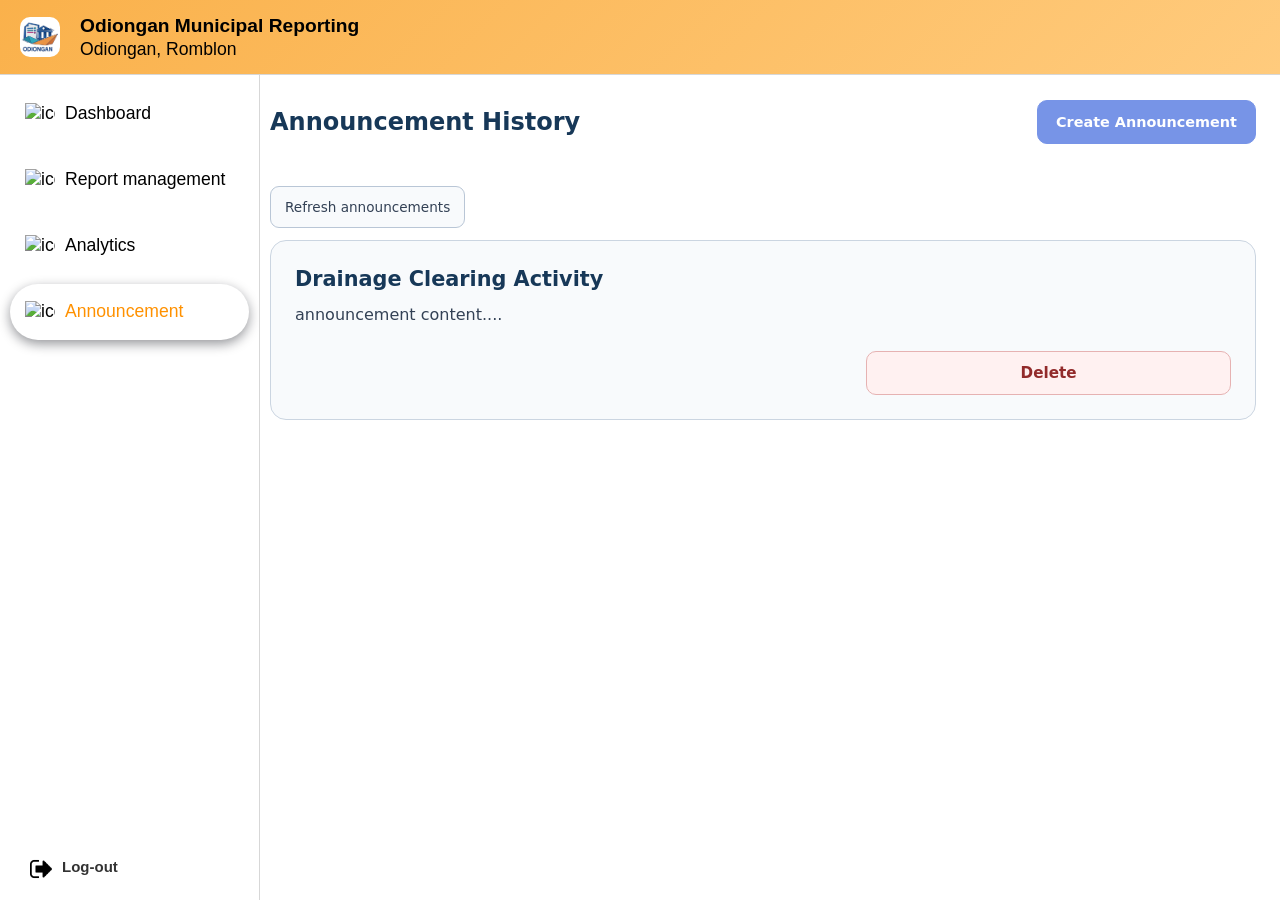
==== commit 429a9229: "Merge pull request #8 from f0x-n3rd/neji_review_fixes Neji review fixes" ====
--- a/admin_interface/admin_announcement.html
+++ b/admin_interface/admin_announcement.html
@@ -14,11 +14,12 @@
     <link rel="stylesheet" href="style_admin.css">
     <title>Announcement</title>
 <link rel="stylesheet" href="../interface/notifications.css">
+    <link rel="icon" type="image/svg+xml" href="../interface/assets/project-icon.svg">
 </head>
 <body class="admin_announcements_page">
 
     <header class="dashboard_header">    
-        <div class="header_logo_placeholder"><img src="../interface/assets/app-192.png" alt="" class="brand_icon"></div>
+        <div class="header_logo_placeholder"><img src="../interface/assets/project-icon.svg" alt="" class="brand_icon"></div>
                 <div class="header_title_block">
                     <h1>Odiongan Municipal Reporting</h1>
                     <p>Odiongan, Romblon</p>
@@ -47,6 +48,10 @@
                 <p class="nav_icon active_color" >Announcement</p>
             </a>
             
+        <a href="employees.html" class="center_icon" data-employee-nav hidden>
+                <img src="../interface/assets/account_gray.jpeg" alt="" class="nav_icon">
+                <p class="nav_icon">Employee Accounts</p>
+            </a>
         </div>
            <div class="logout_container">
         <a href="#" class="logout_link" onclick="handleLogout(event)">
@@ -123,5 +128,6 @@
     <script type="module" src="admin_login/login_as_admin.js"></script>
 <script type="module" src="admin-tooltips.js"></script>
 <script type="module" src="../firebase/notifications-ui.js"></script>
+<script type="module" src="employee-access.js"></script>
 </body>
 </html>
--- a/admin_interface/style_admin.css
+++ b/admin_interface/style_admin.css
@@ -1442,3 +1442,61 @@
 @media (max-width: 480px) {
   #processingForm #reloadProcessing { margin-left: 0; width: 100%; }
 }
+
+/* Employee management uses the same navy, warm accent and rounded admin panels. */
+[data-employee-nav][hidden], #employeePanel[hidden] { display: none !important; }
+.main_content.employee_page {
+  margin: 0 0 0 260px;
+  width: calc(100% - 260px);
+  min-width: 0;
+  padding: 99px 24px 32px;
+  font-family: system-ui, -apple-system, "Segoe UI", sans-serif;
+}
+.employee_page p { display: block; white-space: normal; overflow-wrap: anywhere; }
+.employee_page p[hidden] { display: none; }
+.employee_page .summary_heading > div { min-width: 0; }
+.employee_page .summary_heading h1 { margin: 0; color: #173858; }
+.employee_page .employee_hint { margin: 10px 0 18px; }
+.employee_page .employee_card { min-width: 0; }
+.employee_page .employee_table :is(th, td) { overflow-wrap: anywhere; }
+.employee_card { background: #fff; border: 1px solid #dbe3ed; border-radius: 16px; padding: 24px; margin: 20px 0; box-shadow: 0 3px 12px #17385808; }
+.employee_card h2 { color: #173858; margin: 0 0 12px; font-size: 1.2rem; }
+.employee_hint { color: #52647b; font-size: .9rem; line-height: 1.6; }
+.employee_form { display: grid; grid-template-columns: repeat(3, minmax(0, 1fr)); gap: 16px; align-items: end; }
+.employee_form label { display: grid; gap: 8px; font-weight: 600; color: #173858; }
+.employee_form input { box-sizing: border-box; width: 100%; padding: 12px; border: 1px solid #bacbdf; border-radius: 10px; font: inherit; background: #fff; }
+.employee_page button { width: auto; min-height: 34px; padding: 7px 11px; border: 1px solid #bacbdf; border-radius: 10px; background: #f7f9fc; color: #173858; font: 600 .85rem/1.3 system-ui, sans-serif; cursor: pointer; }
+.employee_page button:hover:not(:disabled) { background: #eaf1fa; }
+.employee_page button.employee_primary { background: #173858; color: white; border-color: #173858; }
+.employee_page button.employee_primary:hover:not(:disabled) { background: #244d73; }
+.employee_page button:disabled { opacity: .55; cursor: default; }
+.employee_page :is(button,input):focus-visible { outline: 3px solid #eda344; outline-offset: 2px; }
+.employee_table_scroll { overflow-x: auto; }
+.employee_table { width: 100%; border-collapse: collapse; text-align: left; font-size: .95rem; }
+.employee_table th { background: #f1f5fa; color: #173858; }
+.employee_table th, .employee_table td { padding: 14px 12px; border-bottom: 1px solid #e2e8f0; vertical-align: middle; }
+.employee_email { display: block; color: #52647b; font-size: .85rem; margin-top: 5px; overflow-wrap: anywhere; }
+.employee_badge { display: inline-block; border-radius: 20px; padding: 5px 10px; font-weight: 600; white-space: nowrap; }
+.employee_badge.enabled { background: #e5f4eb; color: #23633b; }
+.employee_badge.disabled { background: #fbe8e8; color: #942d35; }
+.employee_actions button { margin: 3px; padding: 6px 9px; min-height: 32px; font-size: .8rem; }
+.employee_form .employee_primary { justify-self: start; }
+.employee_page .admin_notice.success { background: #ecf9f0; border-color: #84c897; color: #23633b; }
+.employee_page .admin_notice.warning { background: #fff6dc; border-color: #e6ba54; color: #785000; }
+.employee_page .admin_notice.error { background: #fff0f0; border-color: #e5a0a0; color: #942d35; }
+@media (max-width: 1100px) { .employee_form { grid-template-columns: 1fr 1fr; } }
+
+.employee_dialog { width: min(520px, calc(100vw - 40px)); max-height: calc(100dvh - 48px); box-sizing: border-box; overflow-y: auto; padding: 28px; border: 1px solid #dbe3ed; border-radius: 18px; color: #173858; font-family: system-ui, sans-serif; box-shadow: 0 16px 48px #10263d40; }
+.employee_dialog::backdrop { background: #10263d88; }
+.employee_dialog h2 { margin: 0 0 12px; font-size: 1.3rem; }
+.employee_dialog_fields { display: grid; gap: 16px; margin: 20px 0; }
+.employee_dialog_fields[hidden] { display: none; }
+.employee_dialog_fields label { display: grid; gap: 8px; font-weight: 600; }
+.employee_dialog_fields input { width: 100%; box-sizing: border-box; border: 1px solid #bacbdf; border-radius: 10px; padding: 12px; font: inherit; }
+.employee_transfer_warning { background: #fff6dc; color: #785000; border-left: 4px solid #e6ba54; padding: 14px; border-radius: 8px; font-size: .95rem; line-height: 1.6; }
+.employee_dialog_actions { display: flex; justify-content: flex-end; gap: 12px; margin-top: 20px; }
+
+@media (max-width: 779px) {
+  .main_content.employee_page { margin: 0; width: 100%; padding: 16px; }
+  .employee_form { grid-template-columns: minmax(0, 1fr); }
+}
